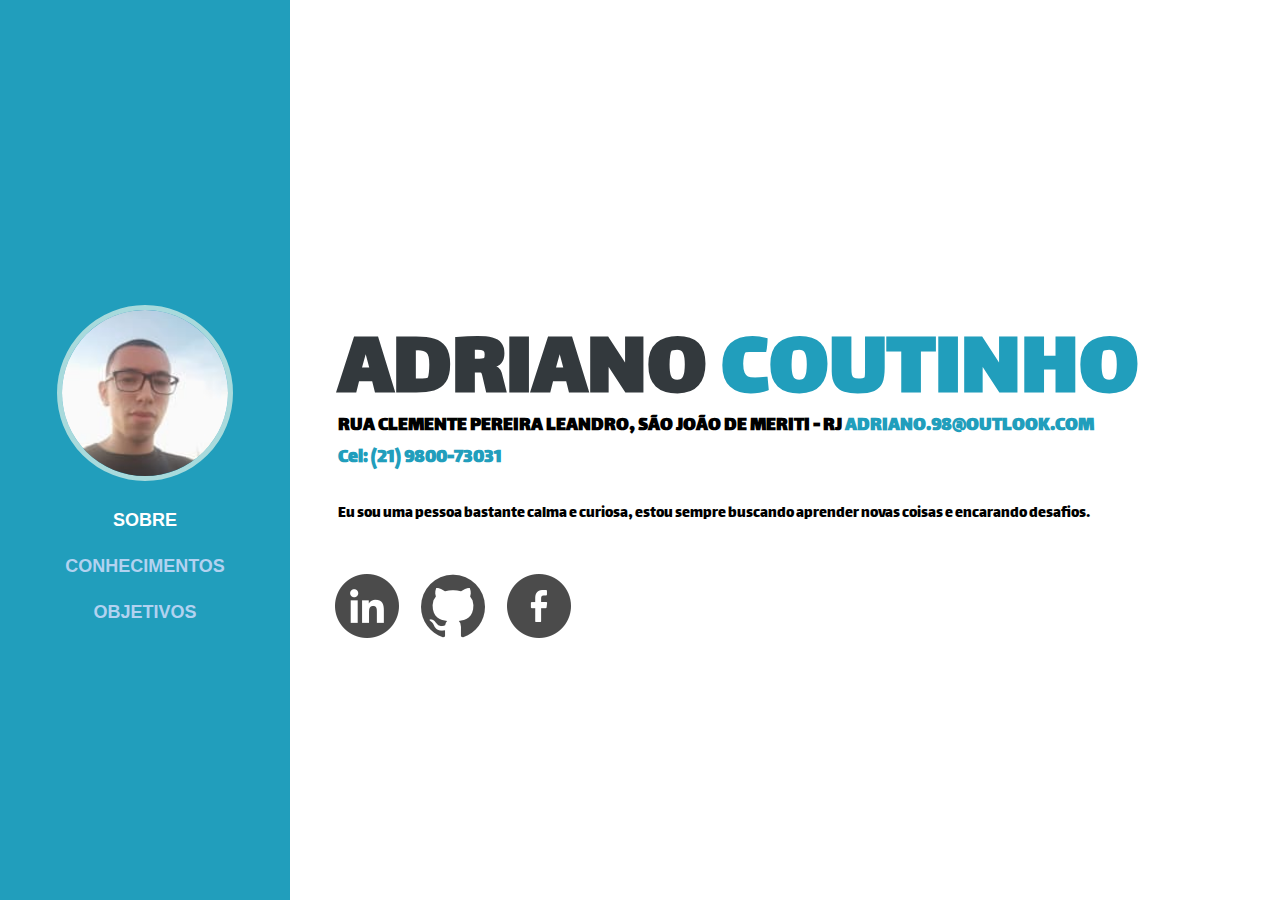
==== index.html @ e75ec5e3 "Add files via upload" ====
<!DOCTYPE html>
<html lang="pt-BR">
<head>
    <meta charset="UTF-8">
    <meta http-equiv="X-UA-Compatible" content="IE=edge">
    <meta name="viewport" content="width=device-width, initial-scale=1.0">
    <link rel="stylesheet" href="css/style.css">
    <link rel="preconnect" href="https://fonts.googleapis.com">
    <link rel="preconnect" href="https://fonts.gstatic.com" crossorigin>
    <link href="https://fonts.googleapis.com/css2?family=Lalezar&display=swap" rel="stylesheet">
    <link rel="icon" type="image/png" sizes="16x16" href="images/favicon.png">
    <title>Currículo - Adriano Coutinho</title>
</head>
<body>
    <main>
        <div id="menu">
            <div class="content">
                <img src="images/perfil.jpg" alt="Adriano Coutinho">
                <nav>
                    <ul>
                        <li><a class="active" href="index.html">SOBRE</a></li>
                        <li><a href="conhecimentos.html">CONHECIMENTOS</a></li>
                        <li><a href="objetivos.html">OBJETIVOS</a></li>
                    </ul>
                </nav>
            </div>
        </div>
        <div id="info">
            <div class="cinfo">
                <h1>ADRIANO <span>COUTINHO</span></h1>
                <h4>
                    RUA CLEMENTE PEREIRA LEANDRO, SÃO JOÃO DE MERITI - RJ
                    <span>
                        <a href="mailto:adriano.98@outlook.com">ADRIANO.98@OUTLOOK.COM</a>
                        <br>
                        <a target="_blank" href="https://api.whatsapp.com/send?phone=5521980073031">Cel: (21) 9800-73031</a>
                    </span>
                </h4>
                <p>Eu sou uma pessoa bastante calma e curiosa, estou sempre buscando aprender novas coisas e encarando desafios.</p>
                <ul>
                    <li><a href="https://www.linkedin.com/in/adriano-c-79baba98/" target="_blank"><img src="images/linkedin.png" alt="Linkedin"></a></li>
                    <li><a href="https://github.com/AdrianoCoutinho" target="_blank"><img src="images/github.png" alt="Github"></a></li>
                    <li><a href="https://facebook.com/adrianof.coutinho" target="_blank"><img src="images/facebook.png" alt="facebook"></a></li>
                </ul>
            </div>
        </div>
    </main>
</body>
</html>
---- css/style.css ----
body{
    margin: 0;
    padding: 0;
}

#menu {
    background-color: #219ebc;
    width: 290px;
    height: 100vh;
    text-align: center;
    position: absolute;
}

.content {
    width: 290px;
    position: absolute;
    top: 50%;
    margin-top: -145px;
}

.content img {
    width: 166px;
    height: 166px;
    border-radius: 100%;
    border: 5px solid #a8dadc;
}

.content ul {
    padding: 0;
    margin: 0;
}

.content li {
    font-family:'Gill Sans', 'Gill Sans MT', Calibri, 'Trebuchet MS', sans-serif;
    font-weight: bold;
    font-size: 18px;
    list-style: none;
    margin-top: 25px;
}

.content li a {
    text-decoration: none;
    color: #b2d2f0;
}

.active {
    color: #fff !important;
}
.content li a:hover {
    color:#fff;
}

#info {
    margin-left: 338px;
    position: absolute;
    top: 50%;
    font-family: 'Lalezar', cursive;
}

#info a {
    text-decoration: none;
    color: #219ebc;
}

.cinfo {
    height: 350px;
    margin-top: -150px;
}

.cinfo h1 {
    font-size: 93px;
    color: hsl(204deg 9% 22%);
    margin: 0;
    padding: 0;
}

.cinfo h4 {
    font-size: 20px;
    margin-top:-36px;
}

.cinfo p {
    margin-block-start: 0;
}

.cinfo span {
    color: #219ebc;
}

.cinfo ul {
    margin-block-start: 3em;
    padding-inline-start: 0;
    margin-inline-start: -23px;
}

.cinfo ul li {
    display: inline;
    margin-left: 20px;
}

.cinfo ul img {
    opacity: 0.7;
}

.cinfo ul img:hover {
    opacity: 1;
}

ol {
    columns: 4 !important;
    -webkit-columns: 4 !important;
    -moz-columns: 4 !important;
}

ol > li:nth-of-type(2n) {
    background-color: #ccebf5 ;
    margin-right: 10px;
}

ol > li:nth-of-type(2n+1) {
    background-color: #86e3fa ;
    margin-right: 10px;
}

ol img {
    margin-left: -16px;
}

#obj {
    margin-block-start: -1em;
    padding-inline-start: 0;
    margin-inline-start: 0;
}

#obj li {
    font-size: 20px;
    list-style: square;
    display: list-item;
}
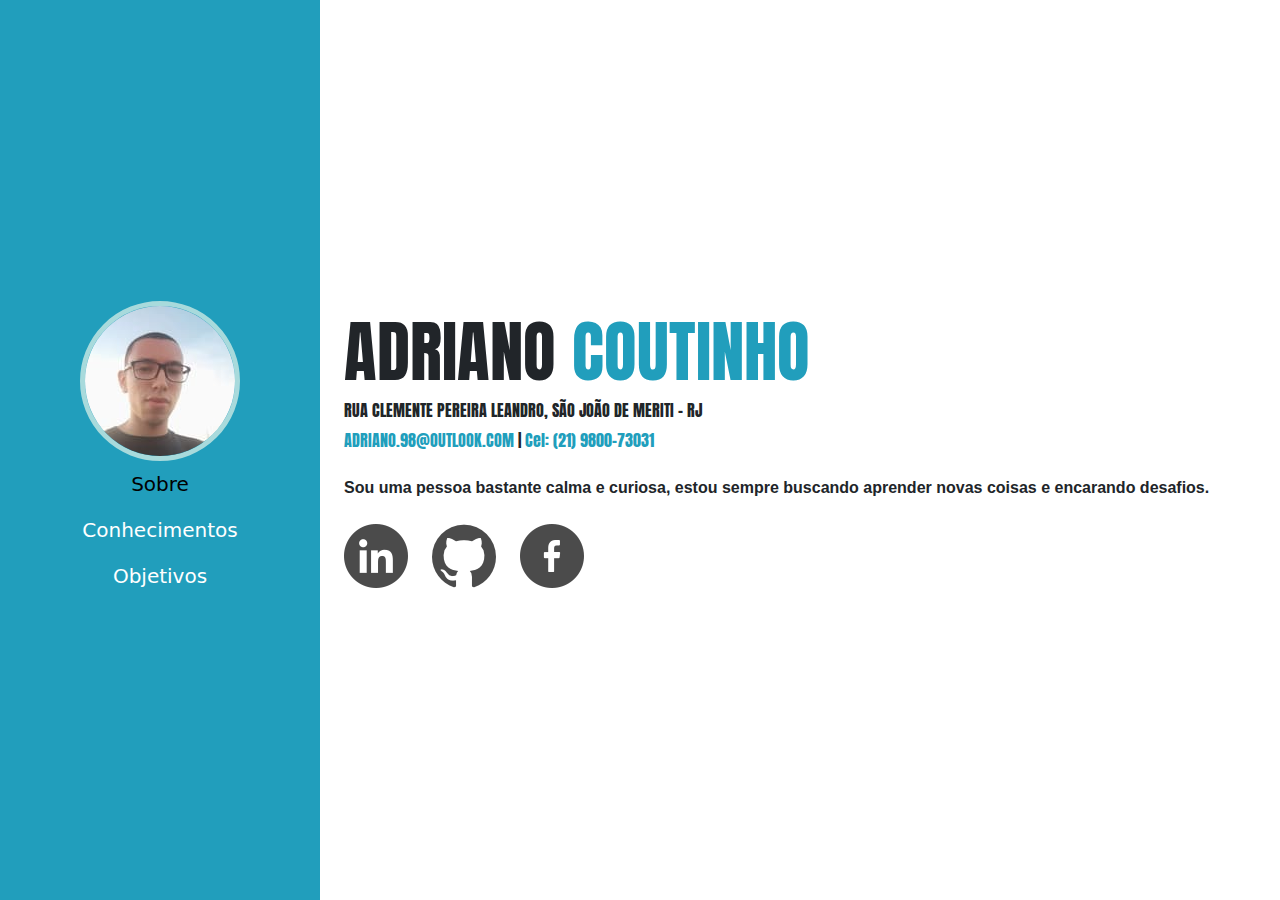
==== commit c92c03a9: "adicionado bootstrap" ====
--- a/index.html
+++ b/index.html
@@ -1,49 +1,50 @@
-<!DOCTYPE html>
+<!doctype html>
 <html lang="pt-BR">
 <head>
-    <meta charset="UTF-8">
-    <meta http-equiv="X-UA-Compatible" content="IE=edge">
-    <meta name="viewport" content="width=device-width, initial-scale=1.0">
+    <meta charset="utf-8">
+    <meta name="viewport" content="width=device-width, initial-scale=1">
+    <title>Sobre</title>
+    <link rel="stylesheet" href="css/bootstrap.min.css">
     <link rel="stylesheet" href="css/style.css">
-    <link rel="preconnect" href="https://fonts.googleapis.com">
-    <link rel="preconnect" href="https://fonts.gstatic.com" crossorigin>
-    <link href="https://fonts.googleapis.com/css2?family=Lalezar&display=swap" rel="stylesheet">
     <link rel="icon" type="image/png" sizes="16x16" href="images/favicon.png">
-    <title>Currículo - Adriano Coutinho</title>
 </head>
 <body>
     <main>
-        <div id="menu">
-            <div class="content">
-                <img src="images/perfil.jpg" alt="Adriano Coutinho">
-                <nav>
-                    <ul>
-                        <li><a class="active" href="index.html">SOBRE</a></li>
-                        <li><a href="conhecimentos.html">CONHECIMENTOS</a></li>
-                        <li><a href="objetivos.html">OBJETIVOS</a></li>
-                    </ul>
-                </nav>
-            </div>
-        </div>
-        <div id="info">
-            <div class="cinfo">
-                <h1>ADRIANO <span>COUTINHO</span></h1>
-                <h4>
-                    RUA CLEMENTE PEREIRA LEANDRO, SÃO JOÃO DE MERITI - RJ
-                    <span>
-                        <a href="mailto:adriano.98@outlook.com">ADRIANO.98@OUTLOOK.COM</a>
-                        <br>
+        <div class="container-fluid">
+            <div class="row">
+                <div class="col-12 col-md-3 bg-blue d-flex align-items-center">
+                    <div class="card-body text-center">
+                        <img src="https://adrianocoutinho.github.io/curriculo-digital/images/perfil.jpg" alt="Adriano Coutinho" class="rounded-circle img-fluid">
+                        <nav class="nav flex-column menu fs-5">
+                            <a class="nav-link active text-white" aria-current="page" href="index.html">Sobre</a>
+                            <a class="nav-link text-white" href="conhecimentos.html">Conhecimentos</a>
+                            <a class="nav-link text-white" href="objetivos.html">Objetivos</a>
+                        </nav>                                                    
+                    </div>
+                </div>
+                <div class="col-12 col-md-9 d-flex flex-column align-items-start justify-content-center text-center px-4 info">
+                    <h1>ADRIANO <span class="color-blue">COUTINHO</span></h1>
+                    <h6>RUA CLEMENTE PEREIRA LEANDRO, SÃO JOÃO DE MERITI - RJ</h6>
+                    <span class="text-center">
+                        <a href="mailto:adriano.98@outlook.com">ADRIANO.98@OUTLOOK.COM</a> |
                         <a target="_blank" href="https://api.whatsapp.com/send?phone=5521980073031">Cel: (21) 9800-73031</a>
                     </span>
-                </h4>
-                <p>Eu sou uma pessoa bastante calma e curiosa, estou sempre buscando aprender novas coisas e encarando desafios.</p>
-                <ul>
-                    <li><a href="https://www.linkedin.com/in/adriano-c-79baba98/" target="_blank"><img src="images/linkedin.png" alt="Linkedin"></a></li>
-                    <li><a href="https://github.com/AdrianoCoutinho" target="_blank"><img src="images/github.png" alt="Github"></a></li>
-                    <li><a href="https://facebook.com/adrianof.coutinho" target="_blank"><img src="images/facebook.png" alt="facebook"></a></li>
-                </ul>
+                    <span class="about fw-semibold my-4">Sou uma pessoa bastante calma e curiosa, estou sempre buscando aprender novas coisas e encarando desafios.</span>
+                    <ul class="nav text-center social">
+                        <li class="nav-item">
+                            <a href="https://www.linkedin.com/in/adriano-c-79baba98/" target="_blank"><img src="images/linkedin.png" alt="Linkedin"></a>
+                        </li>
+                        <li class="nav-item mx-4">
+                            <a href="https://github.com/AdrianoCoutinho" target="_blank"><img src="images/github.png" alt="Github"></a>
+                        </li>
+                        <li class="nav-item">
+                            <a href="https://facebook.com/adrianof.coutinho" target="_blank"><img src="images/facebook.png" alt="facebook"></a>
+                        </li>
+                    </ul>
+                </div>
             </div>
         </div>
     </main>
+    <script src="/scritps/bootstrap.min.js"></script>
 </body>
 </html>--- a/css/style.css
+++ b/css/style.css
@@ -1,139 +1,63 @@
-body{
-    margin: 0;
-    padding: 0;
+@import url('https://fonts.googleapis.com/css2?family=Anton&display=swap');
+
+.row {
+    height: 100vh;
 }
 
-#menu {
+.bg-blue {
     background-color: #219ebc;
-    width: 290px;
-    height: 100vh;
-    text-align: center;
-    position: absolute;
 }
 
-.content {
-    width: 290px;
-    position: absolute;
-    top: 50%;
-    margin-top: -145px;
+.color-blue {
+    color: #219ebc;
 }
 
-.content img {
-    width: 166px;
-    height: 166px;
-    border-radius: 100%;
-    border: 5px solid #a8dadc;
+.info {
+    font-family: 'Anton', sans-serif;
 }
 
-.content ul {
-    padding: 0;
-    margin: 0;
-}
-
-.content li {
-    font-family:'Gill Sans', 'Gill Sans MT', Calibri, 'Trebuchet MS', sans-serif;
-    font-weight: bold;
-    font-size: 18px;
-    list-style: none;
-    margin-top: 25px;
-}
-
-.content li a {
-    text-decoration: none;
-    color: #b2d2f0;
-}
-
-.active {
-    color: #fff !important;
-}
-.content li a:hover {
-    color:#fff;
-}
-
-#info {
-    margin-left: 338px;
-    position: absolute;
-    top: 50%;
-    font-family: 'Lalezar', cursive;
-}
-
-#info a {
+.info a{
     text-decoration: none;
     color: #219ebc;
 }
 
-.cinfo {
-    height: 350px;
-    margin-top: -150px;
+.about {
+    font-family:Arial, Helvetica, sans-serif;
 }
 
-.cinfo h1 {
-    font-size: 93px;
-    color: hsl(204deg 9% 22%);
-    margin: 0;
-    padding: 0;
+h1 {
+    font-size: 67px;
 }
 
-.cinfo h4 {
-    font-size: 20px;
-    margin-top:-36px;
+.rounded-circle {
+    border: 5px solid #a8dadc;
 }
 
-.cinfo p {
-    margin-block-start: 0;
+.active {
+    color: #000000 !important;
 }
 
-.cinfo span {
-    color: #219ebc;
+.card-body nav a:hover {
+    color:#000000 !important;
 }
 
-.cinfo ul {
-    margin-block-start: 3em;
-    padding-inline-start: 0;
-    margin-inline-start: -23px;
-}
-
-.cinfo ul li {
-    display: inline;
-    margin-left: 20px;
-}
-
-.cinfo ul img {
+.social img {
     opacity: 0.7;
 }
 
-.cinfo ul img:hover {
+.social img:hover {
     opacity: 1;
 }
 
-ol {
-    columns: 4 !important;
-    -webkit-columns: 4 !important;
-    -moz-columns: 4 !important;
-}
 
 ol > li:nth-of-type(2n) {
     background-color: #ccebf5 ;
-    margin-right: 10px;
 }
 
 ol > li:nth-of-type(2n+1) {
     background-color: #86e3fa ;
-    margin-right: 10px;
 }
 
-ol img {
-    margin-left: -16px;
-}
-
-#obj {
-    margin-block-start: -1em;
-    padding-inline-start: 0;
-    margin-inline-start: 0;
-}
-
-#obj li {
-    font-size: 20px;
-    list-style: square;
-    display: list-item;
-}
+.things {
+    font-size: 52px;
+}